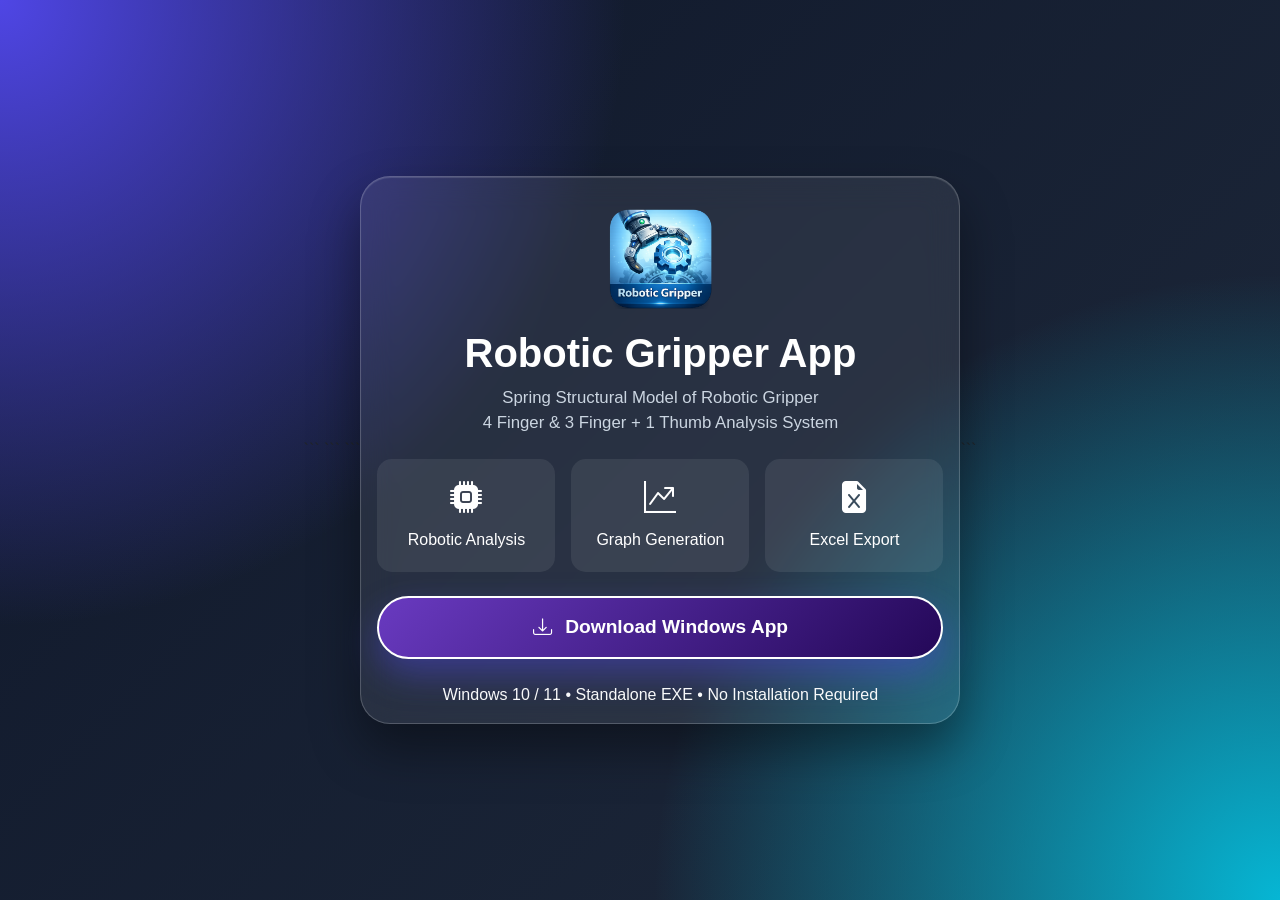
==== index.html @ 73457592 "Updated 23-06-2026 and app" ====
<!DOCTYPE html>

<html lang="en">

<head>
    <meta charset="UTF-8">
    <meta name="viewport" content="width=device-width, initial-scale=1.0">
    <title>Download Robotic Gripper App</title>

    ```
    <!-- Bootstrap 5 -->
    <link href="https://cdn.jsdelivr.net/npm/bootstrap@5.3.7/dist/css/bootstrap.min.css" rel="stylesheet">

    <!-- Bootstrap Icons -->
    <link href="https://cdn.jsdelivr.net/npm/bootstrap-icons@1.13.1/font/bootstrap-icons.css" rel="stylesheet">

    <style>
        body {
            min-height: 100vh;
            background:
                radial-gradient(circle at top left, #4f46e5, transparent 40%),
                radial-gradient(circle at bottom right, #06b6d4, transparent 40%),
                linear-gradient(135deg, #0f172a, #1e293b);
            display: flex;
            align-items: center;
            justify-content: center;
            overflow: hidden;
            font-family: "Segoe UI", sans-serif;
        }

        .download-card {
            max-width: 600px;
            width: 95%;
            border-radius: 30px;
            background: rgba(255, 255, 255, 0.08);
            backdrop-filter: blur(16px);
            border: 1px solid rgba(255, 255, 255, .2);
            box-shadow:
                0 25px 50px rgba(0, 0, 0, .4),
                inset 0 1px 1px rgba(255, 255, 255, .15);
            transform-style: preserve-3d;
            transition: all .4s ease;
        }



        .robot-icon {
            font-size: 5rem;
            color: #00e5ff;
            text-shadow: 0 0 25px rgba(0, 229, 255, .8);
        }

        .title {
            font-size: 2.5rem;
            font-weight: 800;
            color: white;
        }

        .subtitle {
            color: #cbd5e1;
            font-size: 1.05rem;
        }

        .feature-box {
            background: rgba(255, 255, 255, .08);
            border-radius: 15px;
            padding: 15px;
            color: white;
            transition: .3s;
        }

        .feature-box:hover {
            transform: translateY(-5px);
            background: rgba(255, 255, 255, .12);
        }

        .download-btn {
            /* background: linear-gradient(135deg, #00e5ff, #4f46e5); */
            background: linear-gradient(135deg, #693ac0, #240858);
            border: 2px solid #fff;
            color: white;
            font-size: 1.2rem;
            font-weight: 700;
            padding: 15px 35px;
            border-radius: 50px;
            box-shadow: 0 15px 35px rgba(79, 70, 229, .45);
            transition: .3s;
        }

        .download-btn:hover {
            transform: translateY(-3px) scale(1.03);
            color: white;
            border: 2px solid #fff;
        }

        .version-badge {
            background: rgba(0, 229, 255, .15);
            color: #00e5ff;
            border: 1px solid rgba(0, 229, 255, .4);
            border-radius: 30px;
            padding: 8px 18px;
            display: inline-block;
            font-weight: 600;
        }
    </style>
    ```

</head>

<body>

    ```
    <div class="card download-card text-center p-4 p-md-3">

        <div class="robot-icon mb-3">
            <!-- <i class="bi bi-robot"></i> -->
            <img src="Robotic_gripper.png" alt="4 Finger Gripper" height="100">
        </div>

        <h1 class="title">Robotic Gripper App</h1>

        <p class="subtitle mb-4">
            Spring Structural Model of Robotic Gripper
            <br>
            4 Finger & 3 Finger + 1 Thumb Analysis System
        </p>

        <!-- <div class="version-badge mb-4">
            <i class="bi bi-download me-2"></i>
            Latest Version
        </div> -->

        <div class="row g-3 mb-4">

            <div class="col-md-4">
                <div class="feature-box">
                    <i class="bi bi-cpu-fill fs-2"></i>
                    <h6 class="mt-2">Robotic Analysis</h6>
                </div>
            </div>

            <div class="col-md-4">
                <div class="feature-box">
                    <i class="bi bi-graph-up-arrow fs-2"></i>
                    <h6 class="mt-2">Graph Generation</h6>
                </div>
            </div>

            <div class="col-md-4">
                <div class="feature-box">
                    <i class="bi bi-file-earmark-excel-fill fs-2"></i>
                    <h6 class="mt-2">Excel Export</h6>
                </div>
            </div>

        </div>

        <button class="btn download-btn" onclick="downloadExe()">
            <i class="bi bi-download me-2"></i>
            Download Windows App
        </button>

        <p class="text-light mt-4 mb-0">
            Windows 10 / 11 • Standalone EXE • No Installation Required
        </p>

    </div>

    <script>
        function downloadExe() {

            const warningMessage =
                `🚨 IMPORTANT: First Time Launch Warning\n\n` +
                `If Windows shows:\n\n` +
                `"Windows protected your PC"\n` +
                `"Unknown Publisher"\n\n` +
                `➤ Click "More Info"\n` +
                `➤ Click "Run Anyway"\n\n` +
                `The application is safe.\n` +
                `This warning appears because the EXE is not digitally signed.`;

            if (confirm(warningMessage)) {

                // const releaseTag = "latest";


                const exeUrl =
                    `https://github.com/caliber123-dot/robotic-gripper/releases/latest/download/RoboticGripperApp_Setup.exe`;


                console.log("exeUrl>>", exeUrl)
                const link = document.createElement("a");

                link.href = exeUrl;
                link.download = "RoboticGripperApp.exe";

                document.body.appendChild(link);
                link.click();
                document.body.removeChild(link);
            }
        }
    </script>
    ```

</body>

</html>
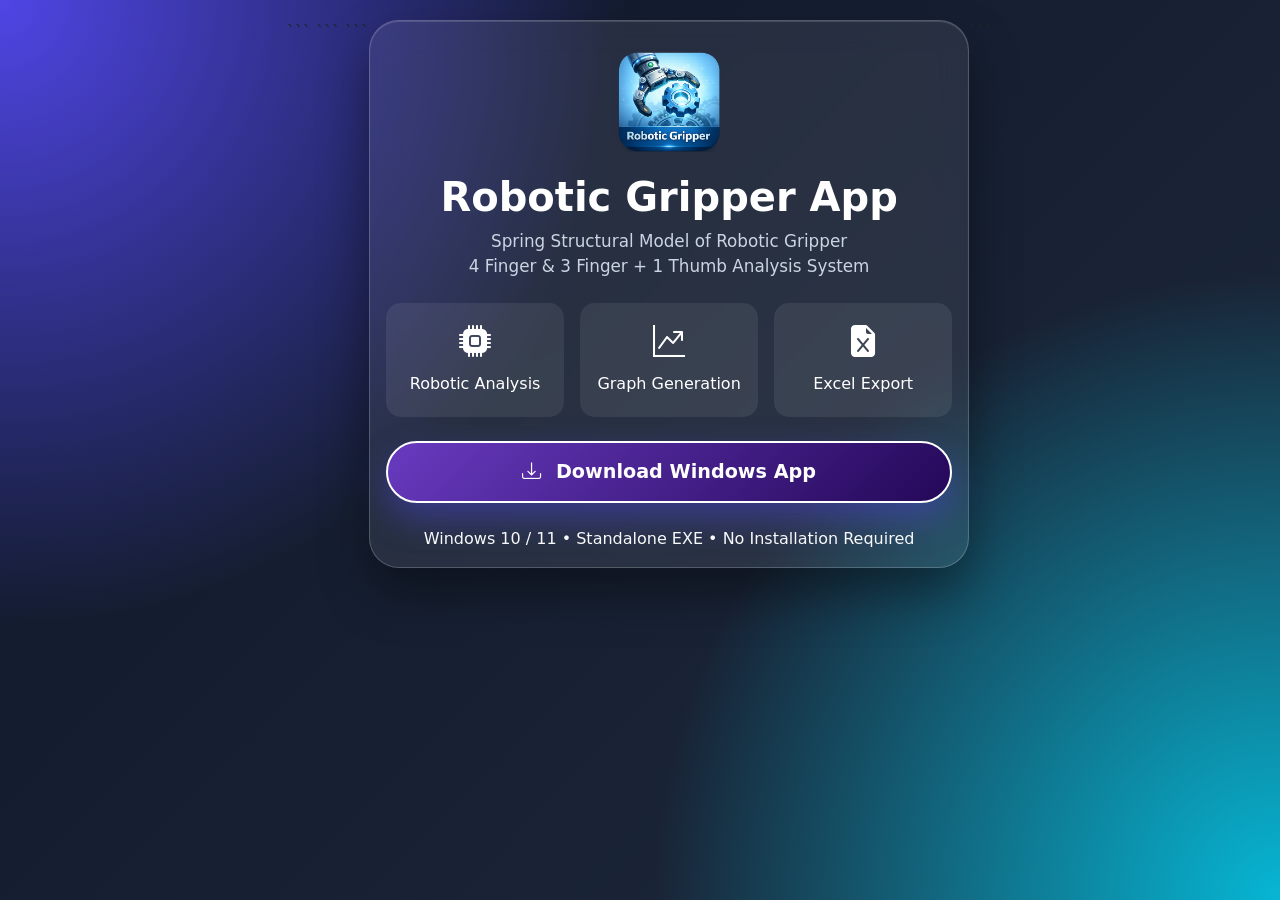
==== commit b79f70e0: "Update index.html" ====
--- a/index.html
+++ b/index.html
@@ -21,11 +21,15 @@
                 radial-gradient(circle at top left, #4f46e5, transparent 40%),
                 radial-gradient(circle at bottom right, #06b6d4, transparent 40%),
                 linear-gradient(135deg, #0f172a, #1e293b);
+
             display: flex;
-            align-items: center;
             justify-content: center;
-            overflow: hidden;
-            font-family: "Segoe UI", sans-serif;
+            align-items: flex-start;
+
+            overflow-x: hidden;
+            overflow-y: auto;
+
+            padding: 20px 10px;
         }
 
         .download-card {
@@ -102,6 +106,62 @@
             display: inline-block;
             font-weight: 600;
         }
+      @media (max-width:768px){
+
+    body{
+        padding:15px 10px;
+    }
+
+    .download-card{
+        width:100%;
+        max-width:100%;
+        border-radius:18px;
+        padding:20px 15px !important;
+        margin:0;
+    }
+
+    .robot-icon{
+        font-size:3rem;
+        margin-bottom:10px!important;
+    }
+
+    .title{
+        font-size:1.7rem;
+        line-height:1.2;
+    }
+
+    .subtitle{
+        font-size:.9rem;
+        line-height:1.5;
+        margin-bottom:18px!important;
+    }
+
+    .row{
+        margin-bottom:20px!important;
+    }
+
+    .feature-box{
+        padding:12px;
+    }
+
+    .feature-box h6{
+        font-size:.9rem;
+    }
+
+    .download-btn{
+        display:block;
+        width:100%;
+        padding:16px;
+        font-size:1rem;
+        margin-top:10px;
+    }
+
+    .text-light{
+        font-size:.8rem;
+        margin-top:15px!important;
+    }
+}
+    
     </style>
     ```
 
@@ -204,4 +264,4 @@
 
 </body>
 
-</html>+</html>
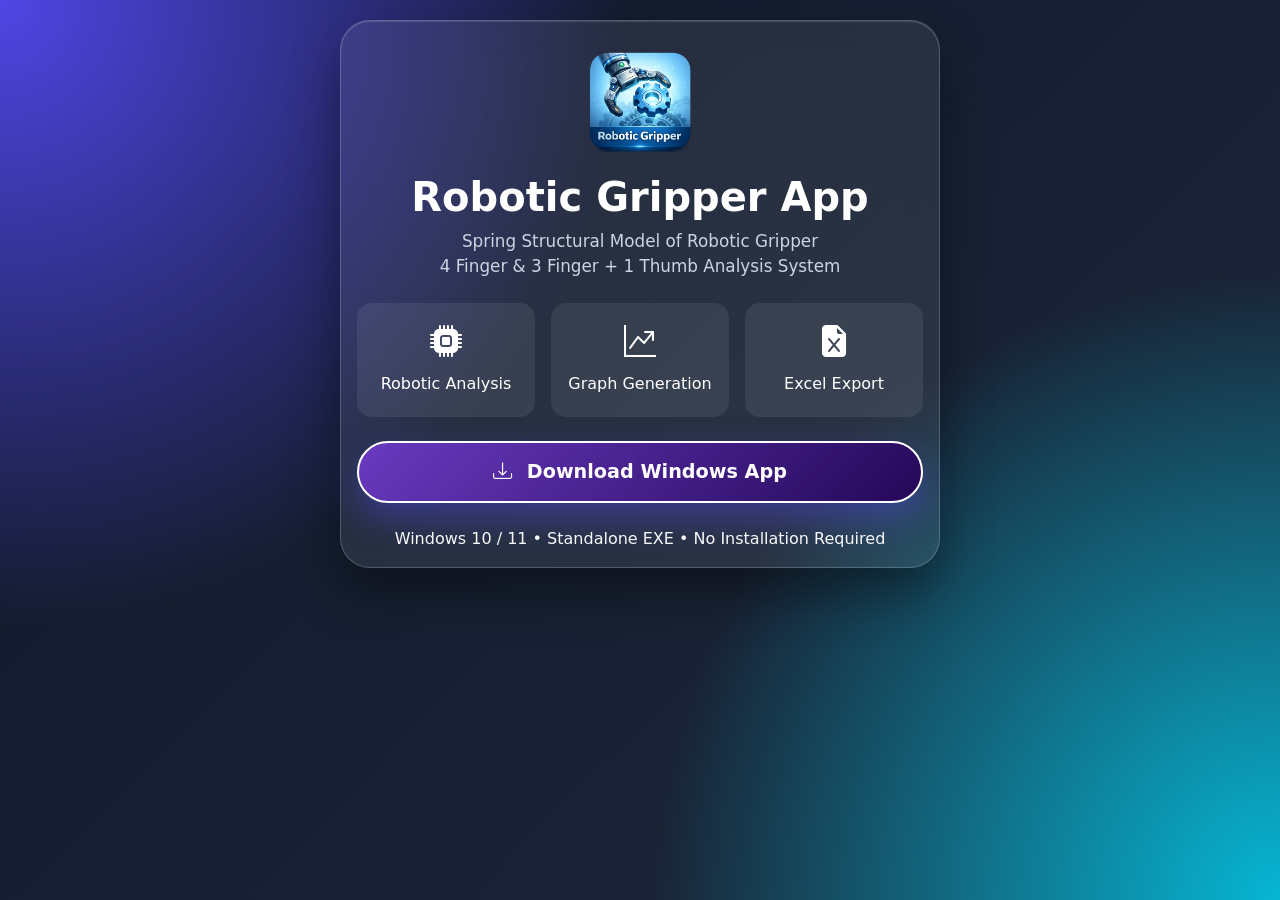
==== commit c179afbf: "Update index.html" ====
--- a/index.html
+++ b/index.html
@@ -7,7 +7,7 @@
     <meta name="viewport" content="width=device-width, initial-scale=1.0">
     <title>Download Robotic Gripper App</title>
 
-    ```
+    
     <!-- Bootstrap 5 -->
     <link href="https://cdn.jsdelivr.net/npm/bootstrap@5.3.7/dist/css/bootstrap.min.css" rel="stylesheet">
 
@@ -163,13 +163,13 @@
 }
     
     </style>
-    ```
+    
 
 </head>
 
 <body>
 
-    ```
+    
     <div class="card download-card text-center p-4 p-md-3">
 
         <div class="robot-icon mb-3">
@@ -260,7 +260,7 @@
             }
         }
     </script>
-    ```
+    
 
 </body>
 
